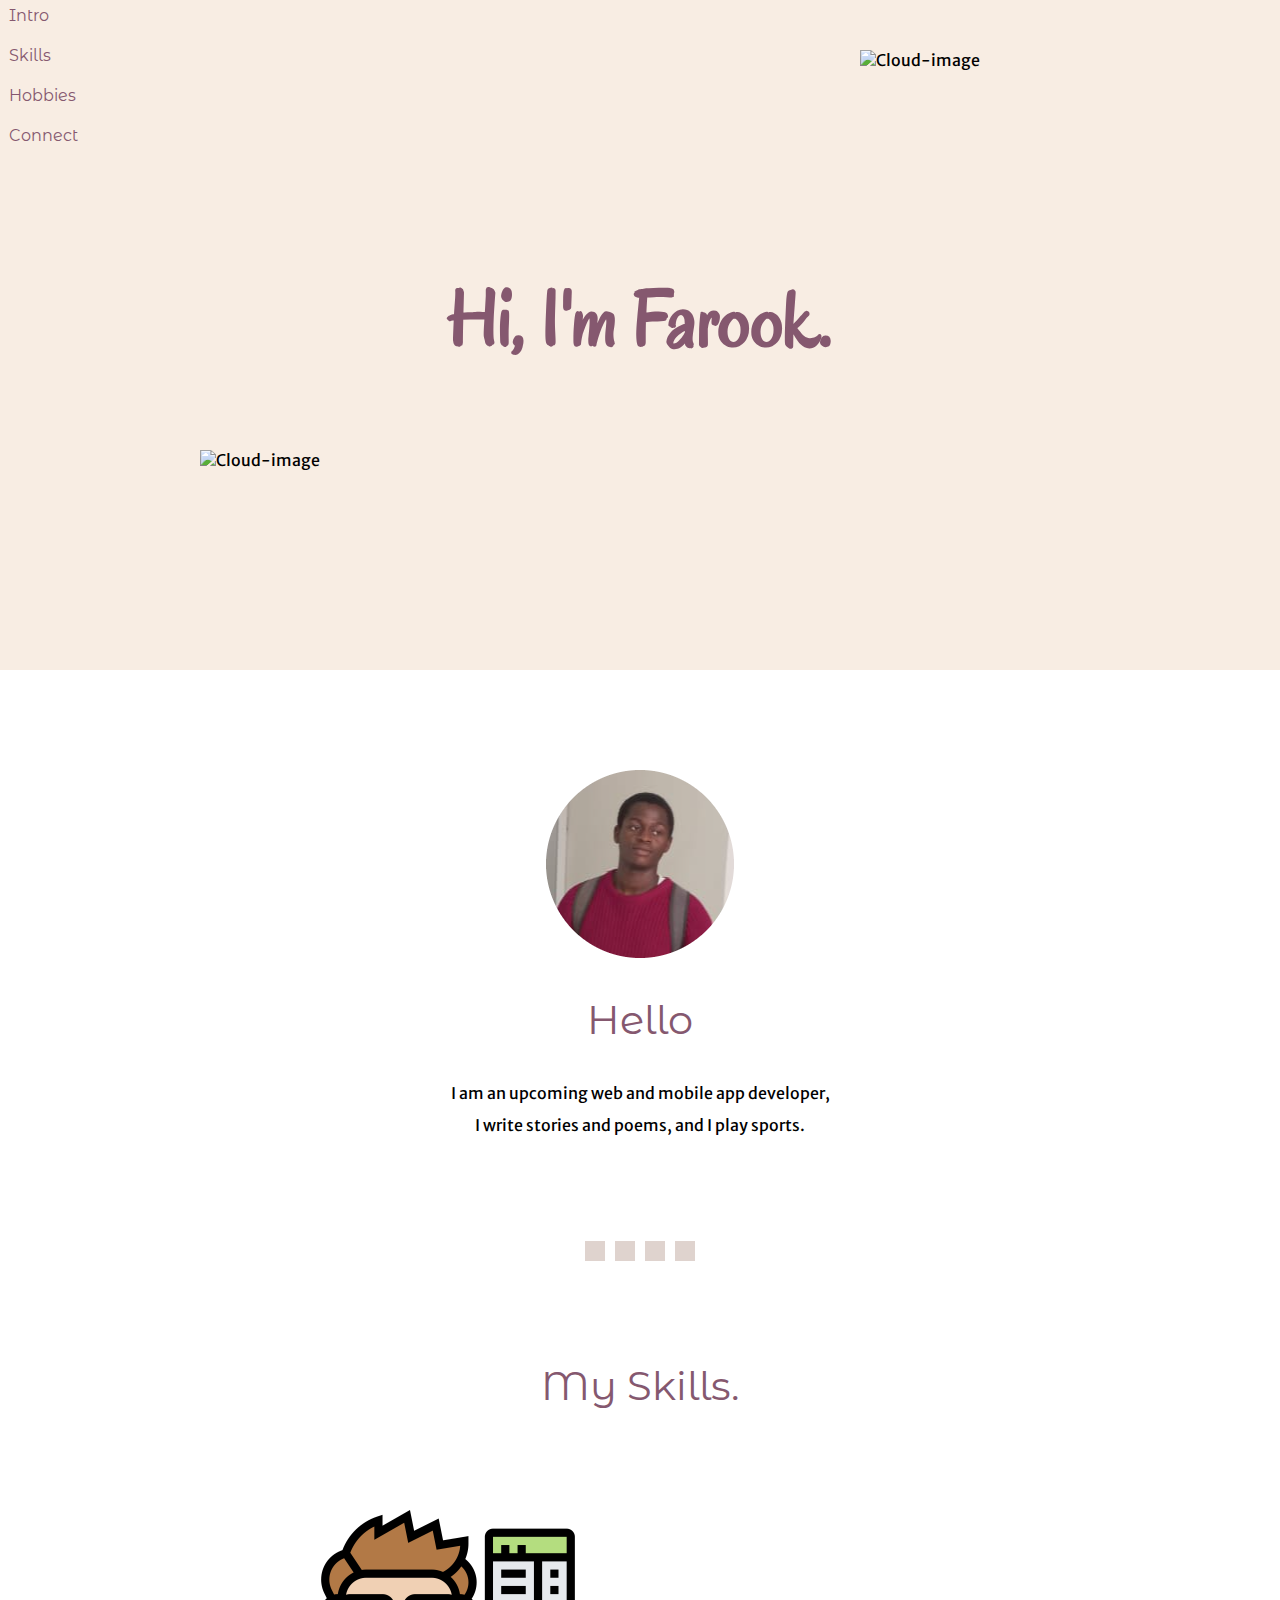
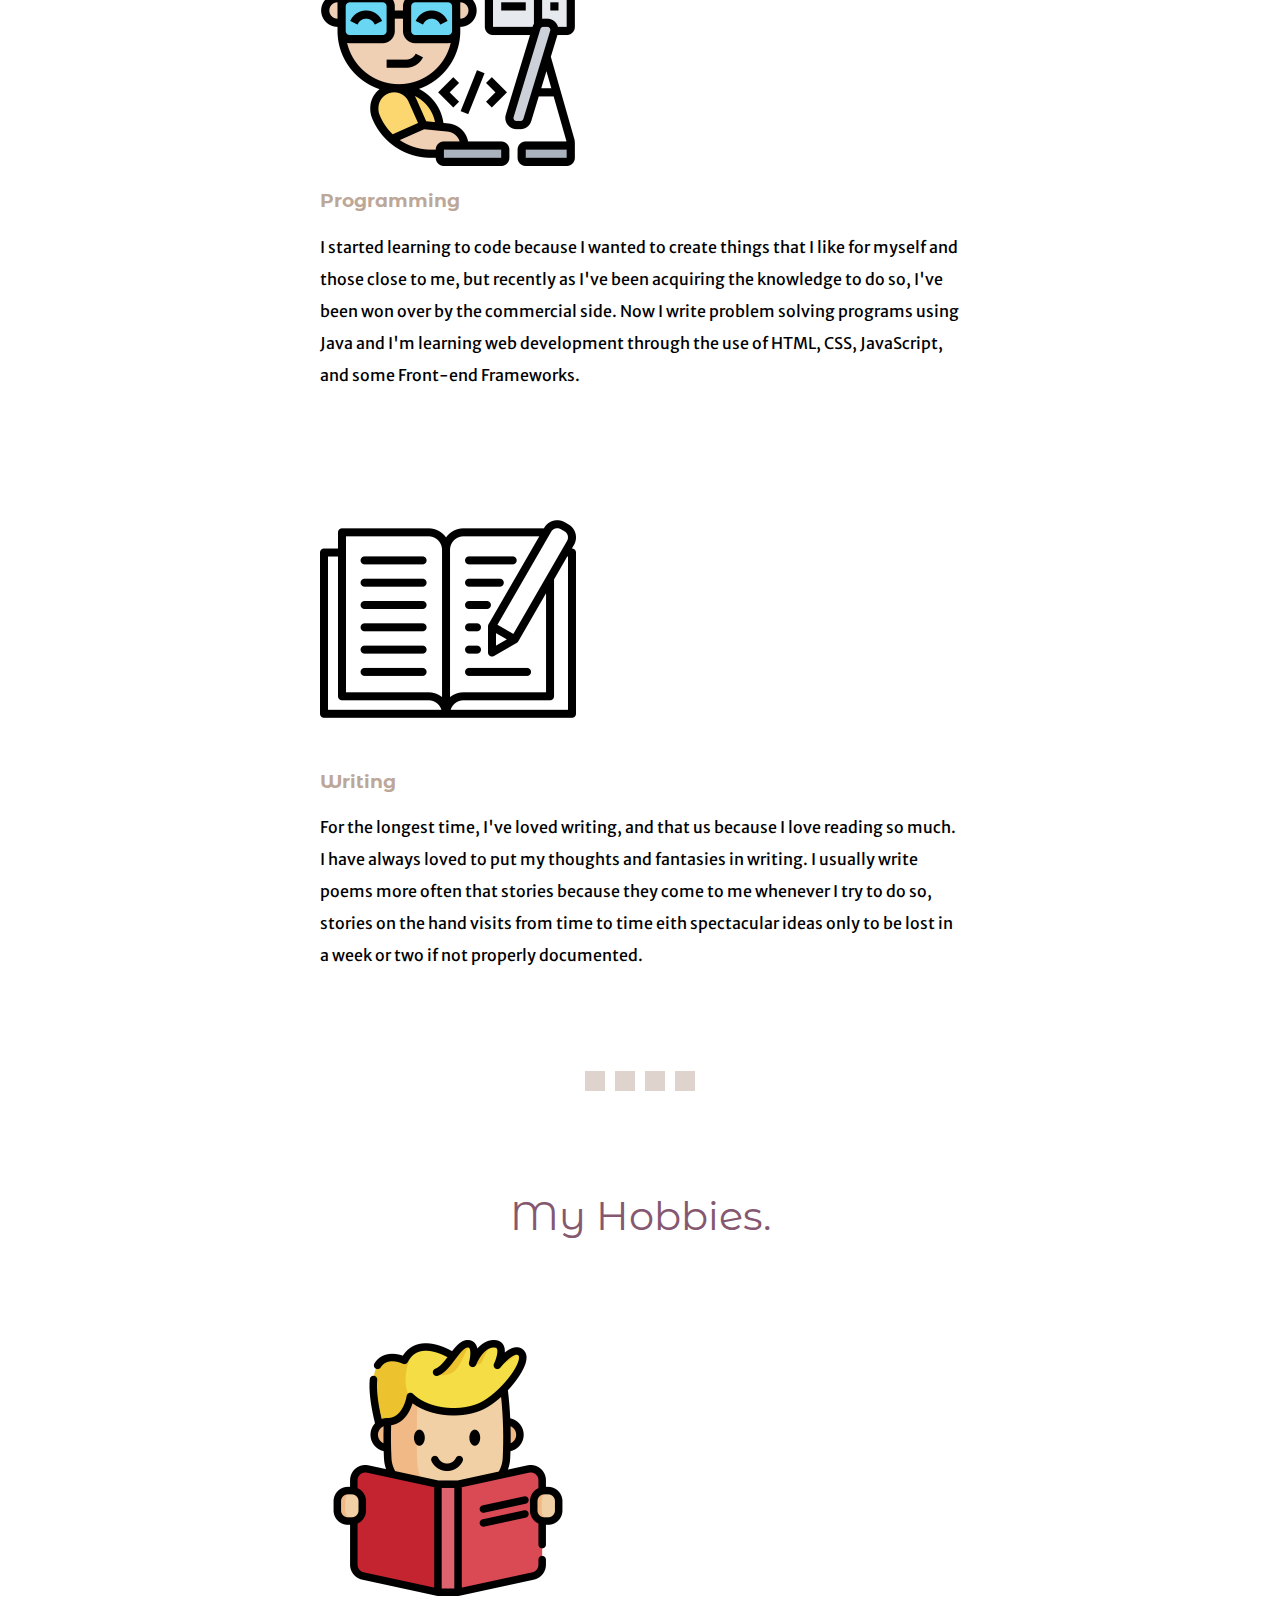
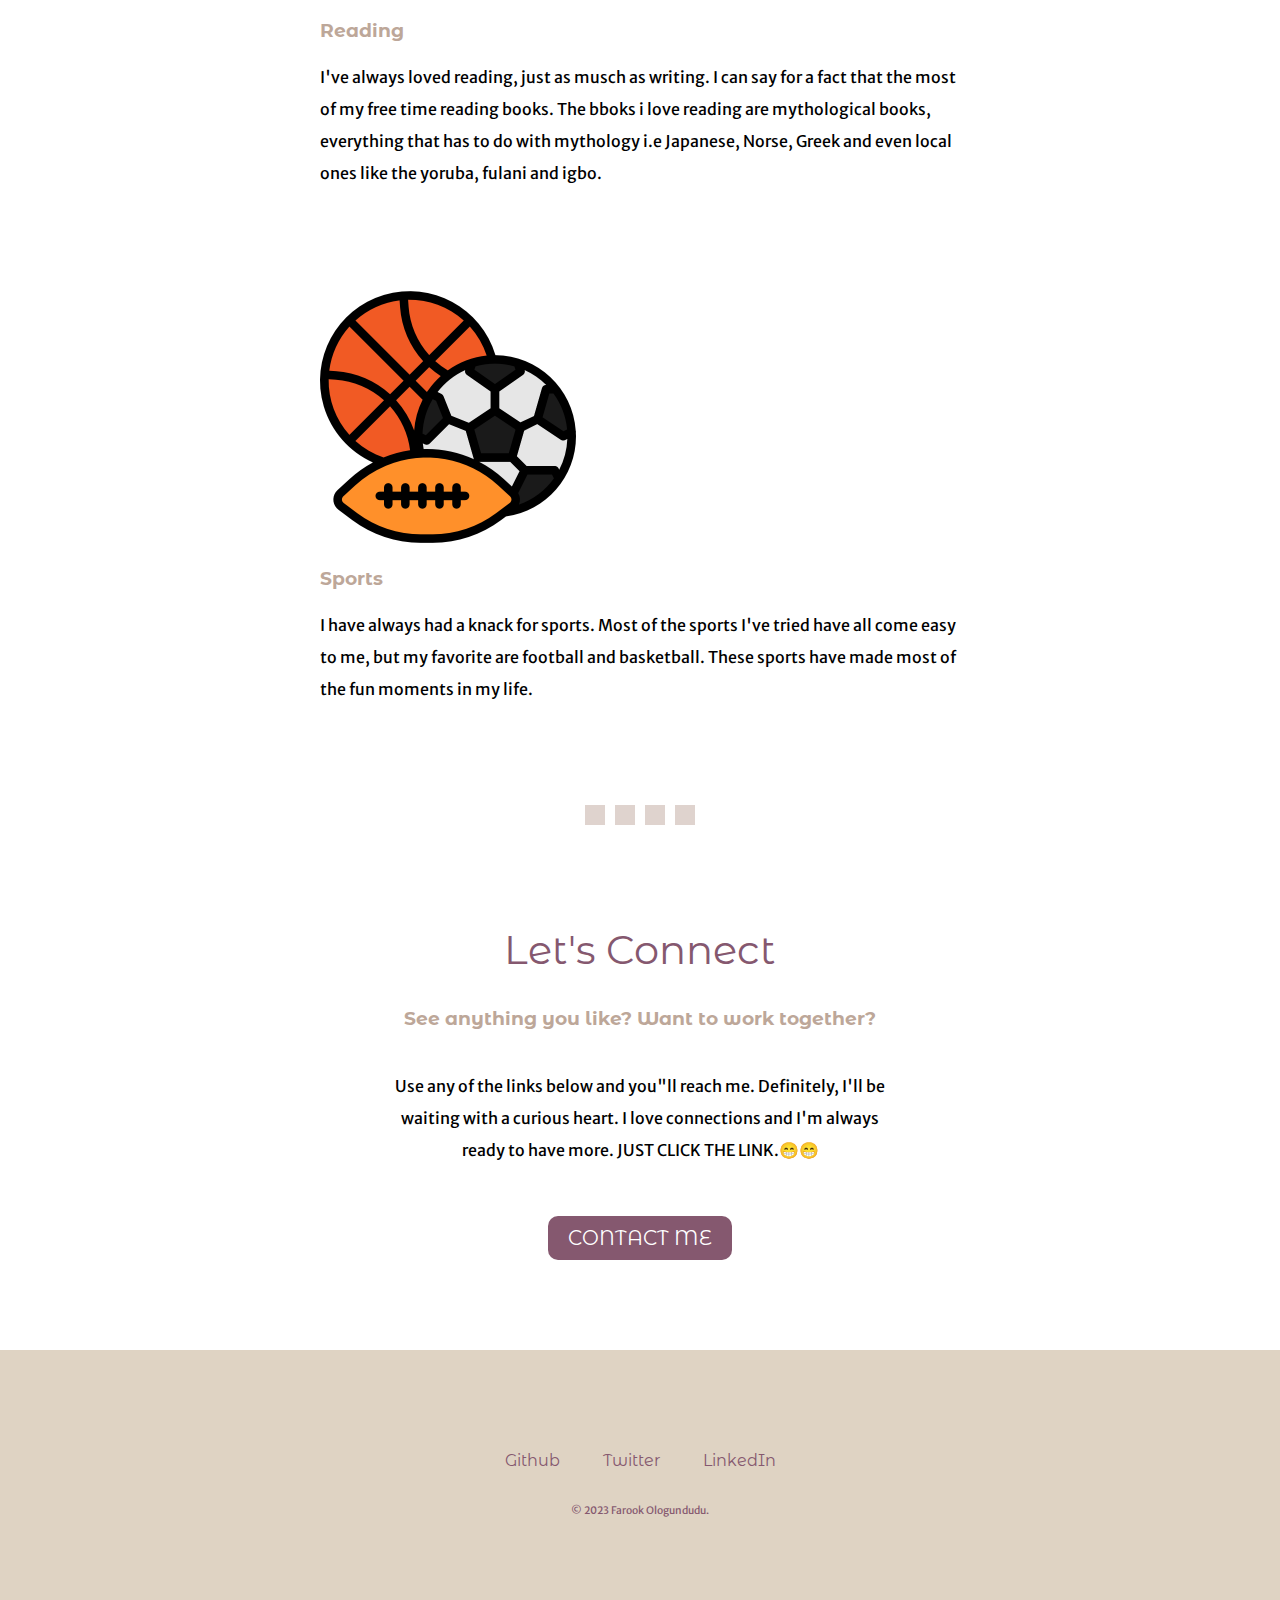
==== index.html @ b999e63a "Added initial portfolio website files" ====
<!DOCTYPE html>
<html lang="en">
    <head>
        <meta charset="UTF-8">
        <meta http-equiv="X-UA-Compatible" content="IE=edge">
        <meta name="viewport" content="width=device-width, initial-scale=1.0">
        <title>Farook's Blog</title>
        <link rel="stylesheet" href="css/styles.css">
        <link rel="icon" href="farookon.ico">
        <link rel="preconnect" href="https://fonts.googleapis.com">
        <link rel="preconnect" href="https://fonts.gstatic.com" crossorigin>
        <link href="https://fonts.googleapis.com/css2?family=Dosis:wght@300&family=Engagement&family=Fondamento:ital@0;1&family=Merriweather+Sans:wght@300&family=Montez&family=Montserrat+Alternates:ital@0;1&family=Oregano&family=Parisienne&family=Ribeye+Marrow&family=Special+Elite&family=Syncopate&display=swap" rel="stylesheet">
    </head>
    <body>

        <div class="cont_top">
            <div class="head">
                <div class="head_div">
                    <a class="link_div" href="#section-2">Intro</a><br><br>
                    <a class="link_div" href="#section-3">Skills</a><br><br>
                    <a class="link_div" href="#section-4">Hobbies</a><br><br>
                    <a class="link_div" href="#section-5">Connect</a><br>
                </div>
            </div>

            <img src="images/cloud.png" class="first_cloud" alt="Cloud-image">
            <h1 class="pro_h1">Hi, I'm Farook.</h1>
            <img src="images/cloud.png" class="bot_cloud" alt="Cloud-image">

        </div>

        <div class="cont_middle">
            <div>
                <img src="Images/my_pic_mod.png" id="section-2" alt="A picture of me">
                <h2>Hello</h2>
                <p class="description">I am an upcoming web and mobile app developer, I write stories and poems, and I play sports.</p>

            </div>
            <hr id="section-3">


            <div class="middle_skill">
                <h2>My Skills.</h2>

                <div class="row_middle">
                    <img class="programmer" src="Images/programmer.png" alt="An icon showing a programmer">
                    <h3>Programming</h3>
                    <p>I started learning to code because I wanted to create things that I like for myself and those close to me, but recently as I've been
                    acquiring the knowledge to do so, I've been won over by the commercial side. Now I write problem solving programs using 
                    Java and I'm learning web development through the use of HTML, CSS, JavaScript, and some Front-end Frameworks.
                    </p>
                </div>

                <div class="row_middle">
                    <img class="writer" src="Images/writing.png" alt="An icon showing a book that is being written on">
                    <h3>Writing</h3>
                    <p>For the longest time, I've loved writing, and that us because I love reading so much. I have always loved to put my
                     thoughts and fantasies in writing. I usually write poems more often that stories because they come to me 
                    whenever I try to do so, stories on the hand visits from time to time eith spectacular ideas only to be lost in
                     a week or two if not properly documented.
                    </p>
                </div>

            </div>
            <hr id="section-4">

            <div class="Hobby_div">
                <h2>My Hobbies.</h2>
                <div class="row_middle">
                    <img class="reader" src="Images/read.png" alt="An icon showing a book that is being written on">
                    <h3>Reading</h3>
                    <p>I've always loved reading, just as musch as writing. I can say for a fact that the most of my free time
                        reading books. The bboks i love reading are mythological books, everything that has to do with 
                        mythology i.e Japanese, Norse, Greek and even local ones like the yoruba, fulani and igbo.
                    </p>
                </div>

                <div class="row_middle">
                    <img class="sports" src="Images/sports.png" alt="An icon showing a book that is being written on">
                    <h3>Sports</h3>
                    <p>I have always had a knack for sports. Most of the sports I've tried have all come easy to me,
                         but my favorite are football and basketball. These sports have made most of the fun moments in my life.
                    </p>
                </div>

            </div>
            <hr id="section-5">

            <div>
                <h2>Let's Connect</h2>
                <h3>See anything you like? Want to work together?</h3>
                <p class="info_con">Use any of the links below and you"ll reach me. Definitely, I'll be waiting with a curious heart. I love connections and 
                    I'm always ready to have more. JUST CLICK THE LINK.&#128513;&#128513;
                </p>
                <a class="contact_button" href="contactdeets.html">CONTACT ME</a>

            </div>

        </div>
          
          
        <div class="cont_bottom">
            <a class="footer-link" href="https://github.com/Masutarafu">Github</a>
            <a class="footer-link" href="https://twitter.com/TYR0E?t=1bFnTItRWXxbccPmBjtfaQ&s=09">Twitter</a>
            <a class="footer-link" href="https://www.linkedin.com/in/farook-ologundudu-171b4a221">LinkedIn</a>
            <p class="bottom_text">© 2023 Farook Ologundudu.</p>

        </div>
          
        
    </body>
</html>
---- css/styles.css ----
body{ 
    /* background-color: lightgreen; */
    margin: 0;
    text-align: center;
    font-family: 'Merriweather Sans', serif;
}
h1{
    color: #85586F;
    margin: 140px auto 0 auto;
    font-family: 'Oregano', cursive;
    font-size: 5rem;
    line-height: 2;
}
h2{
    color: #85586F;
    font-family: 'Montserrat Alternates', sans-serif;
    font-size: 2.5rem;
    font-weight: normal;
}
h3{
    color: #bda799;
    font-family: 'Montserrat Alternates', sans-serif;
}
a{
    text-decoration: none;
    color: #85586F;
    font-family: 'Montserrat Alternates', sans-serif;
    margin: 10px 20px;
}
a:hover {
    /* color: #85586F; */
    text-decoration: underline;
    transition: 900ms;
}
p{
    line-height: 2;
}
hr{
    /* border-style: ; */
    border: dashed #DFD3CE 10px;
    width: 7%;
    margin: 100px auto;
}

.head{
    background-color: #F8EDE3;
    display: block;
    height: 155px;
    width: 90px;
    position: fixed;
    top: 0;
    /* left: 40%; */
    border-bottom-right-radius: 20px;
    text-align: left;
}
.head_div{
    background-color: #F8EDE3;
    display: block; 
    border-radius: 20%;
    width: 100%;
    position: relative;
    top: 3%;
}
.link_div{
    margin: 0 9px;
}

.cont_top{
    /* margin-bottom: 0px; */
    background-color: #F8EDE3;
    position: relative;
    padding-top: 100px;
}
.cont_middle{
    margin: 100px 0;
}
.cont_bottom{
    background-color: #DFD3C3;
    padding: 100px 0 60px;

}
.row_middle{
    width: 50%;
    margin: 100px auto 100px auto;
    text-align: left;
}
.pro{
    text-decoration: underline;
}
.pro_h1{
    padding-bottom: 270px;
}
.description{
    width: 30%;
    margin: auto;
}
p{
    line-height: 2;
}
.first_cloud{
    position: absolute;
    right: 300px;
    top: 50px;
}
.bot_cloud{
    position: absolute;
    left: 200px;
    bottom: 200px;
}
.programmer{
    width: 40%;
}
.writer{
    width: 40%;
}
.reader{
    width: 40%;
}
.sports{
    width: 40%;   
}
.info_con{
    width: 40%;
    margin: 40px auto 60px;
}
.contact_button {
    -webkit-border-radius: 10;
    -moz-border-radius: 10;
    border-radius: 10px;
    font-family: 'Montserrat Alternates', sans-serif;
    color: #ffffff;
    font-size: 20px;
    background: #85586F;
    padding: 10px 20px 10px 20px;
    text-decoration: none;
    border: 0;
  }

.bottom_text{
    color: #85586F;
    font-size: 0.65rem;
    padding: 20px 0;
}
.contact_body{
    background-color: #F8EDE3;
}
.contact_h1{
        color: #85586F;
        margin: 100px auto 0 auto;
        font-family: 'Oregano', cursive;
        font-size: 3.5rem;
        line-height: 2;
        width: 60%;
}
.contact_li{
    list-style-type: none;
    color: #a88a76;
    font-family: 'Montserrat Alternates', sans-serif;
}
.contact_form{
    list-style-type: none;
    color: #a88a76;
    font-family: 'Montserrat Alternates', sans-serif;
    /* font-size: 1rem; */
}
.contact_boxes{
    border: 0;
    border-top-left-radius: 30px;
    border-bottom-right-radius: 30px;
}
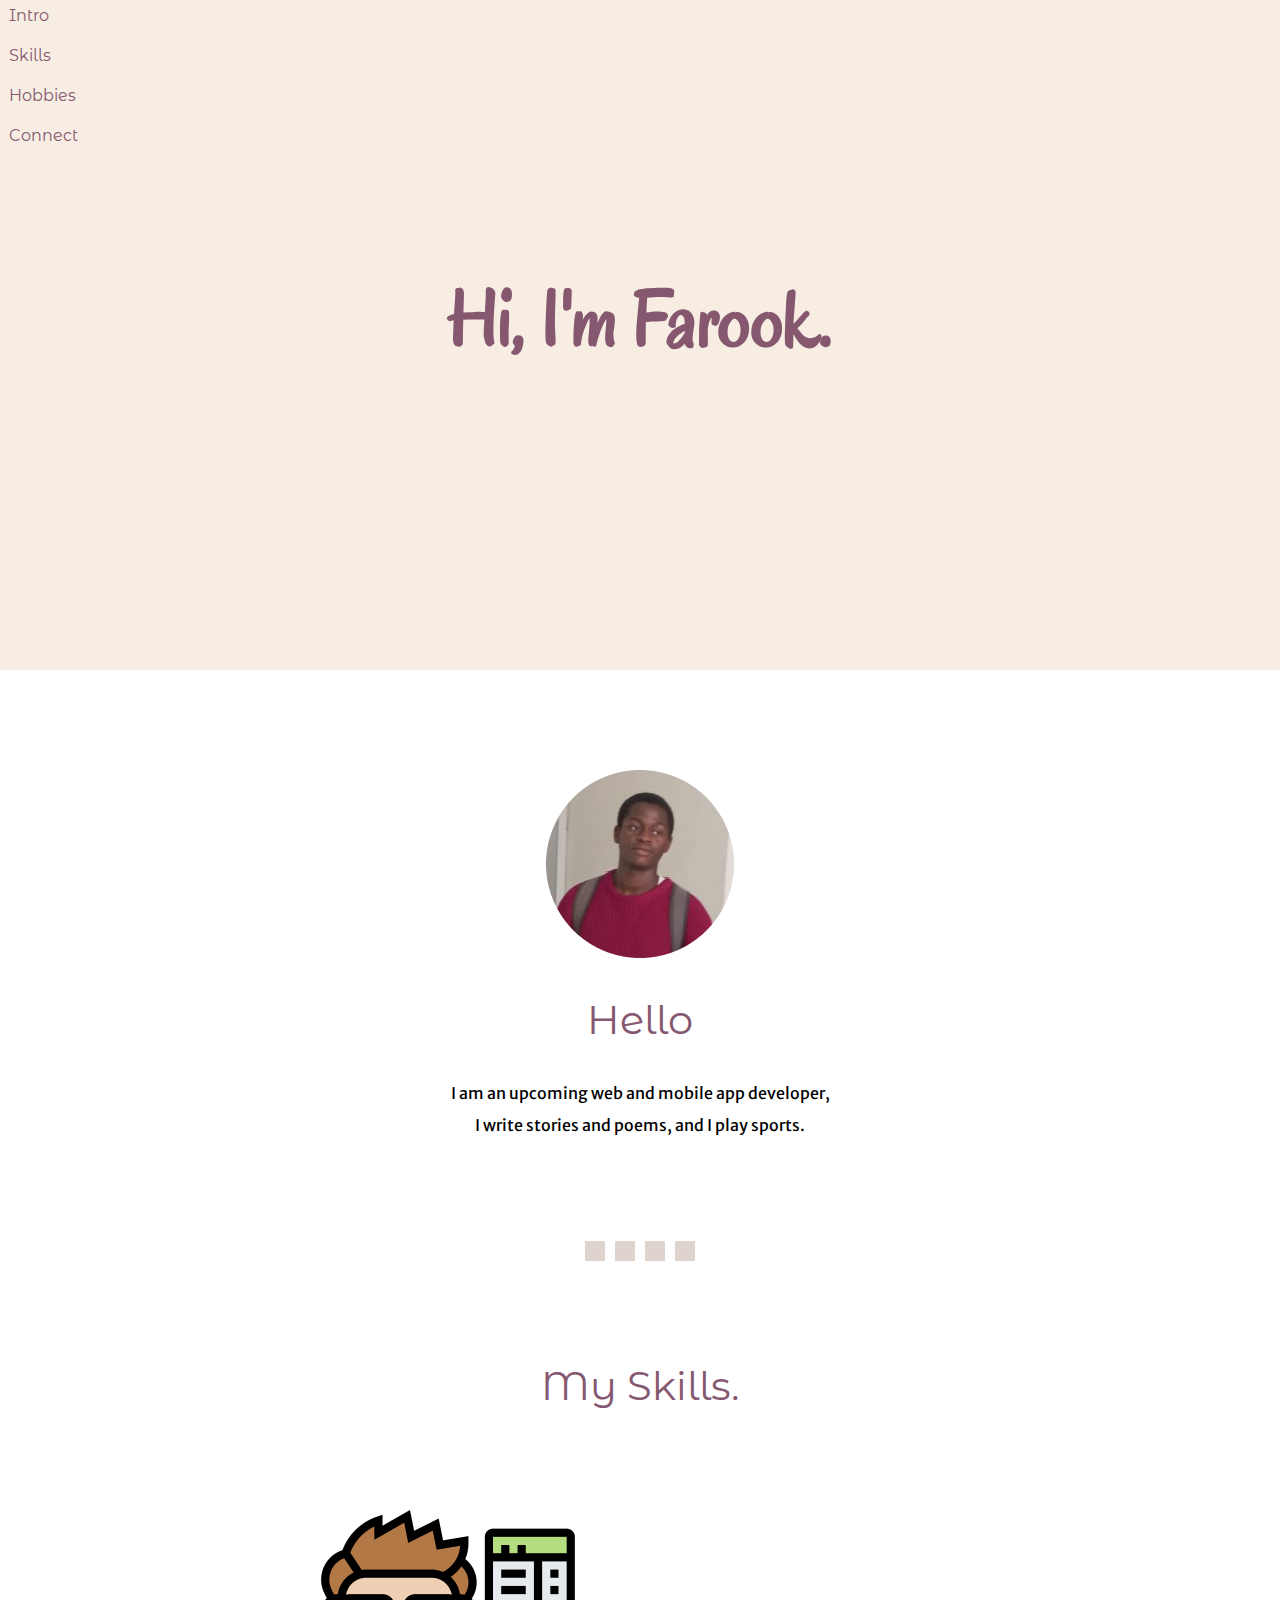
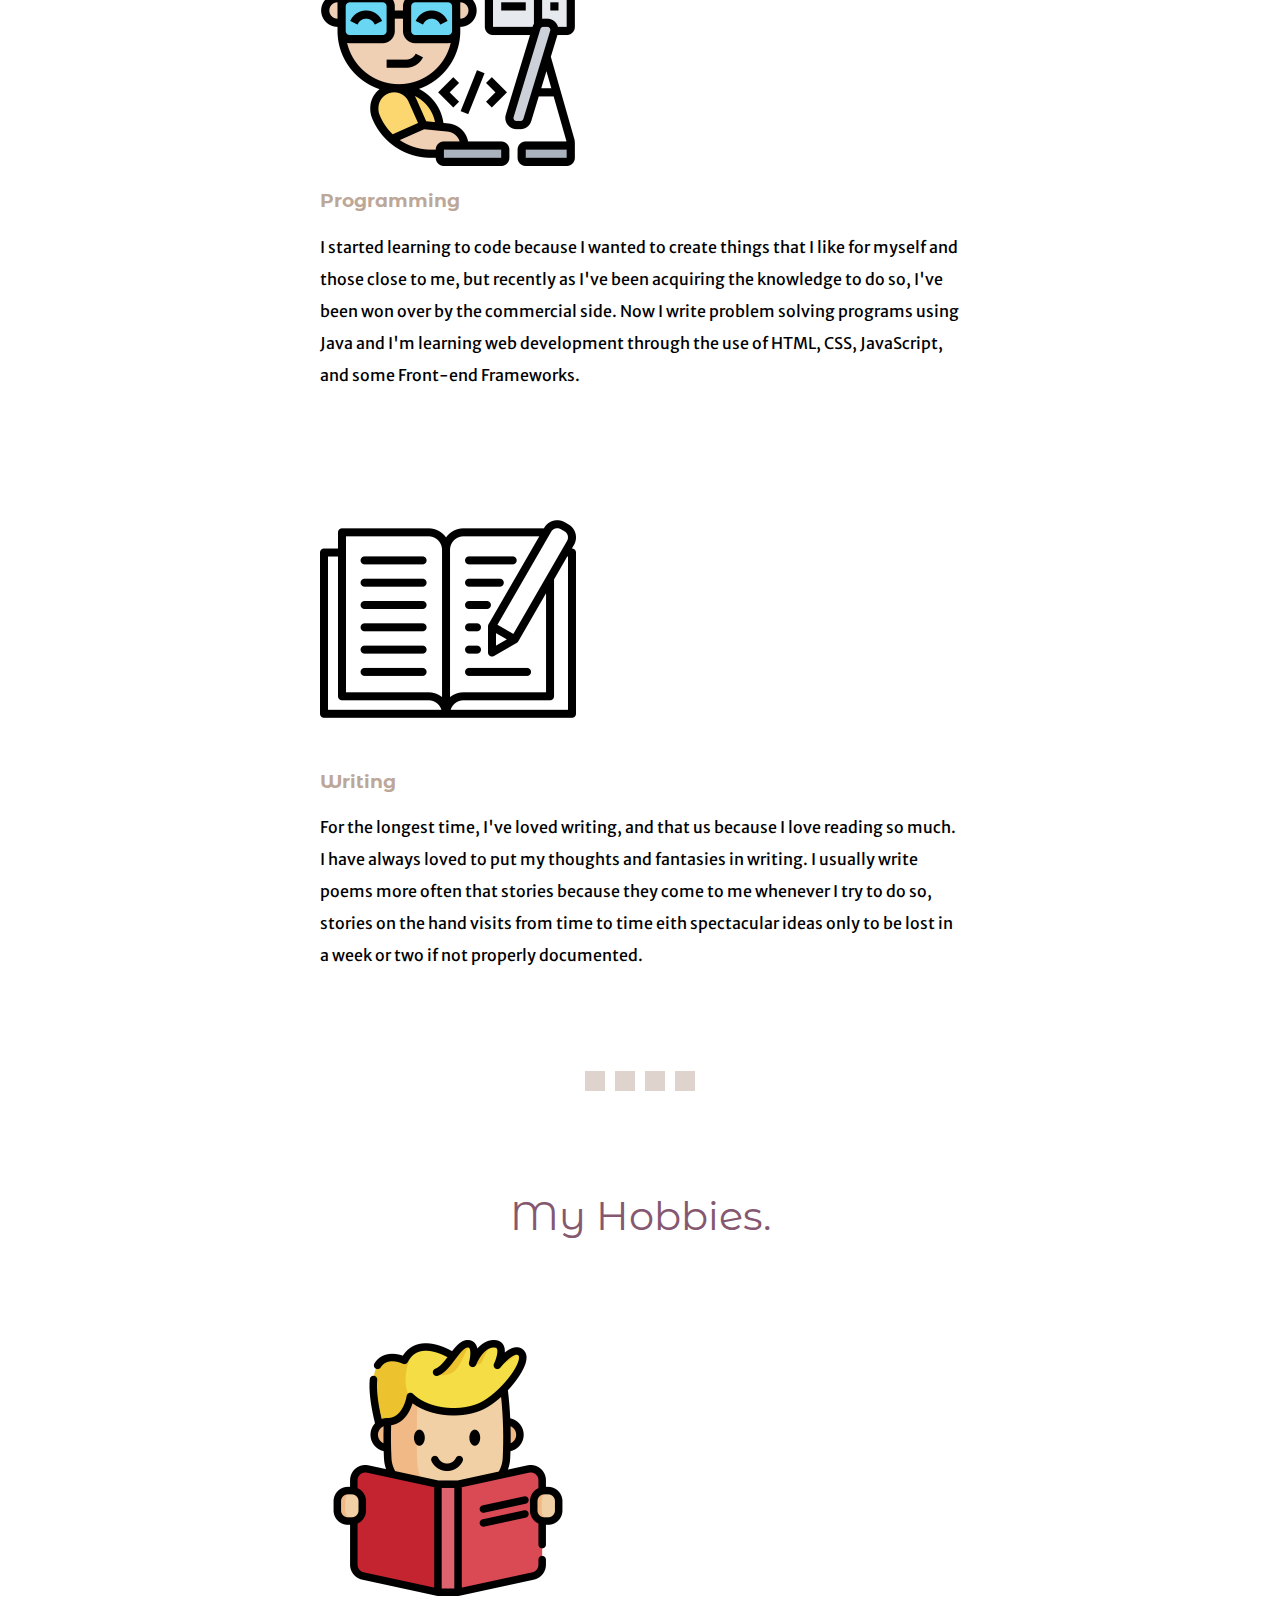
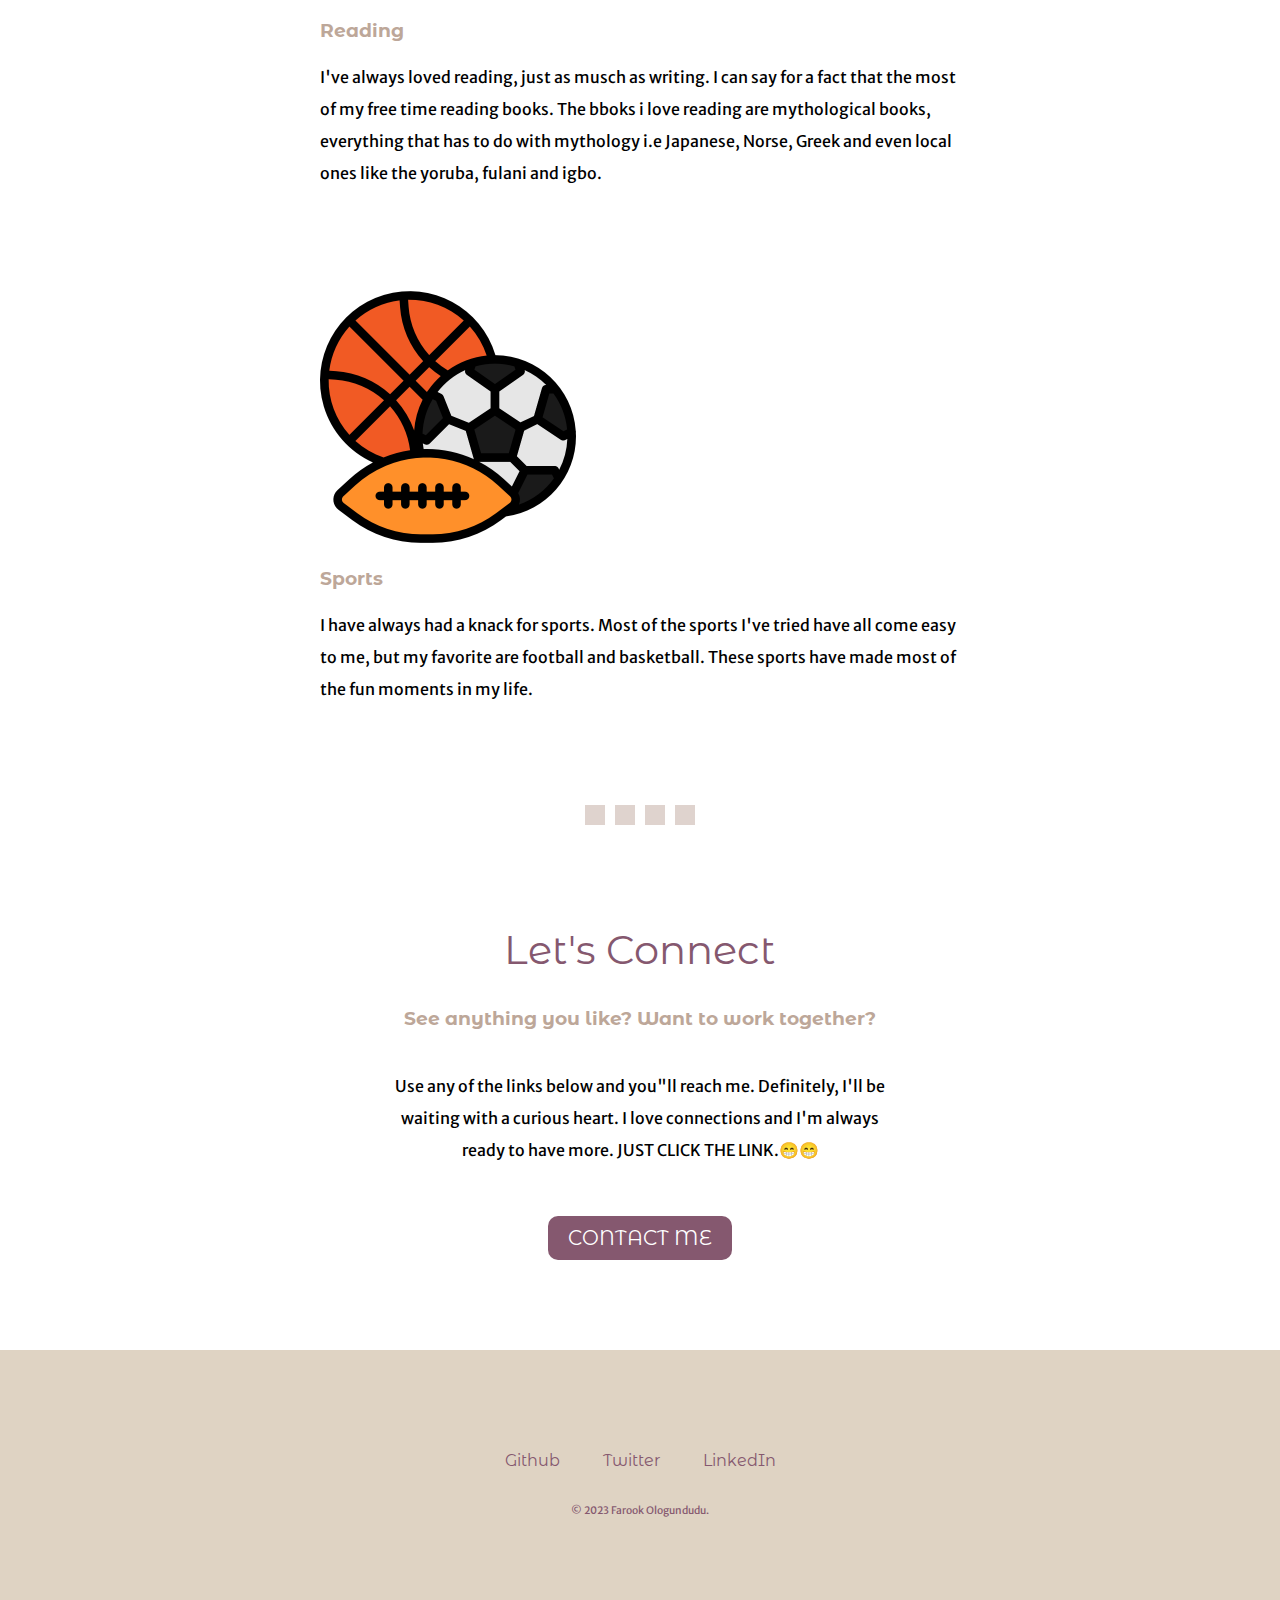
==== commit 54430dc7: "Update test" ====
--- a/index.html
+++ b/index.html
@@ -23,10 +23,10 @@
                 </div>
             </div>
 
-            <img src="images/cloud.png" class="first_cloud" alt="Cloud-image">
+<!--             <img src="images/cloud.png" class="first_cloud" alt="Cloud-image"> -->
             <h1 class="pro_h1">Hi, I'm Farook.</h1>
-            <img src="images/cloud.png" class="bot_cloud" alt="Cloud-image">
-
+<!--             <img src="images/cloud.png" class="bot_cloud" alt="Cloud-image">
+ -->
         </div>
 
         <div class="cont_middle">
@@ -109,4 +109,4 @@
           
         
     </body>
-</html>+</html>
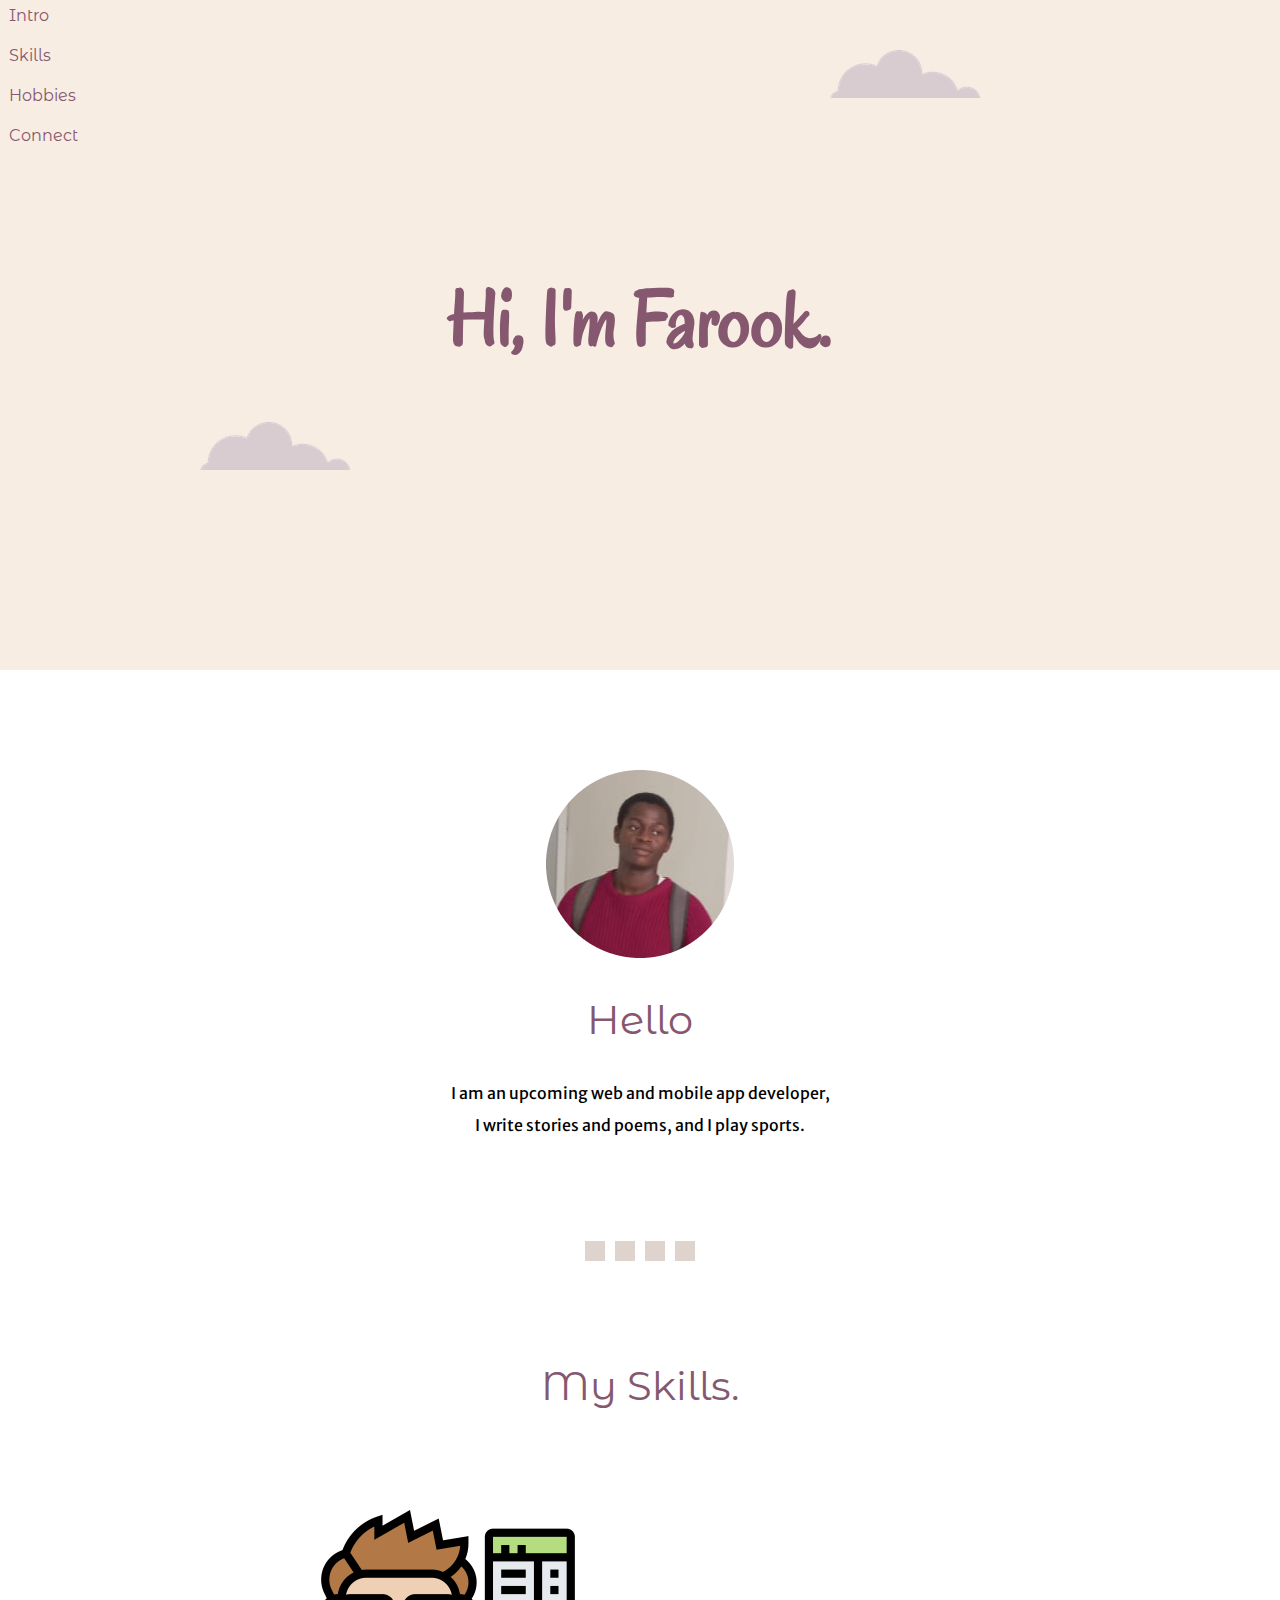
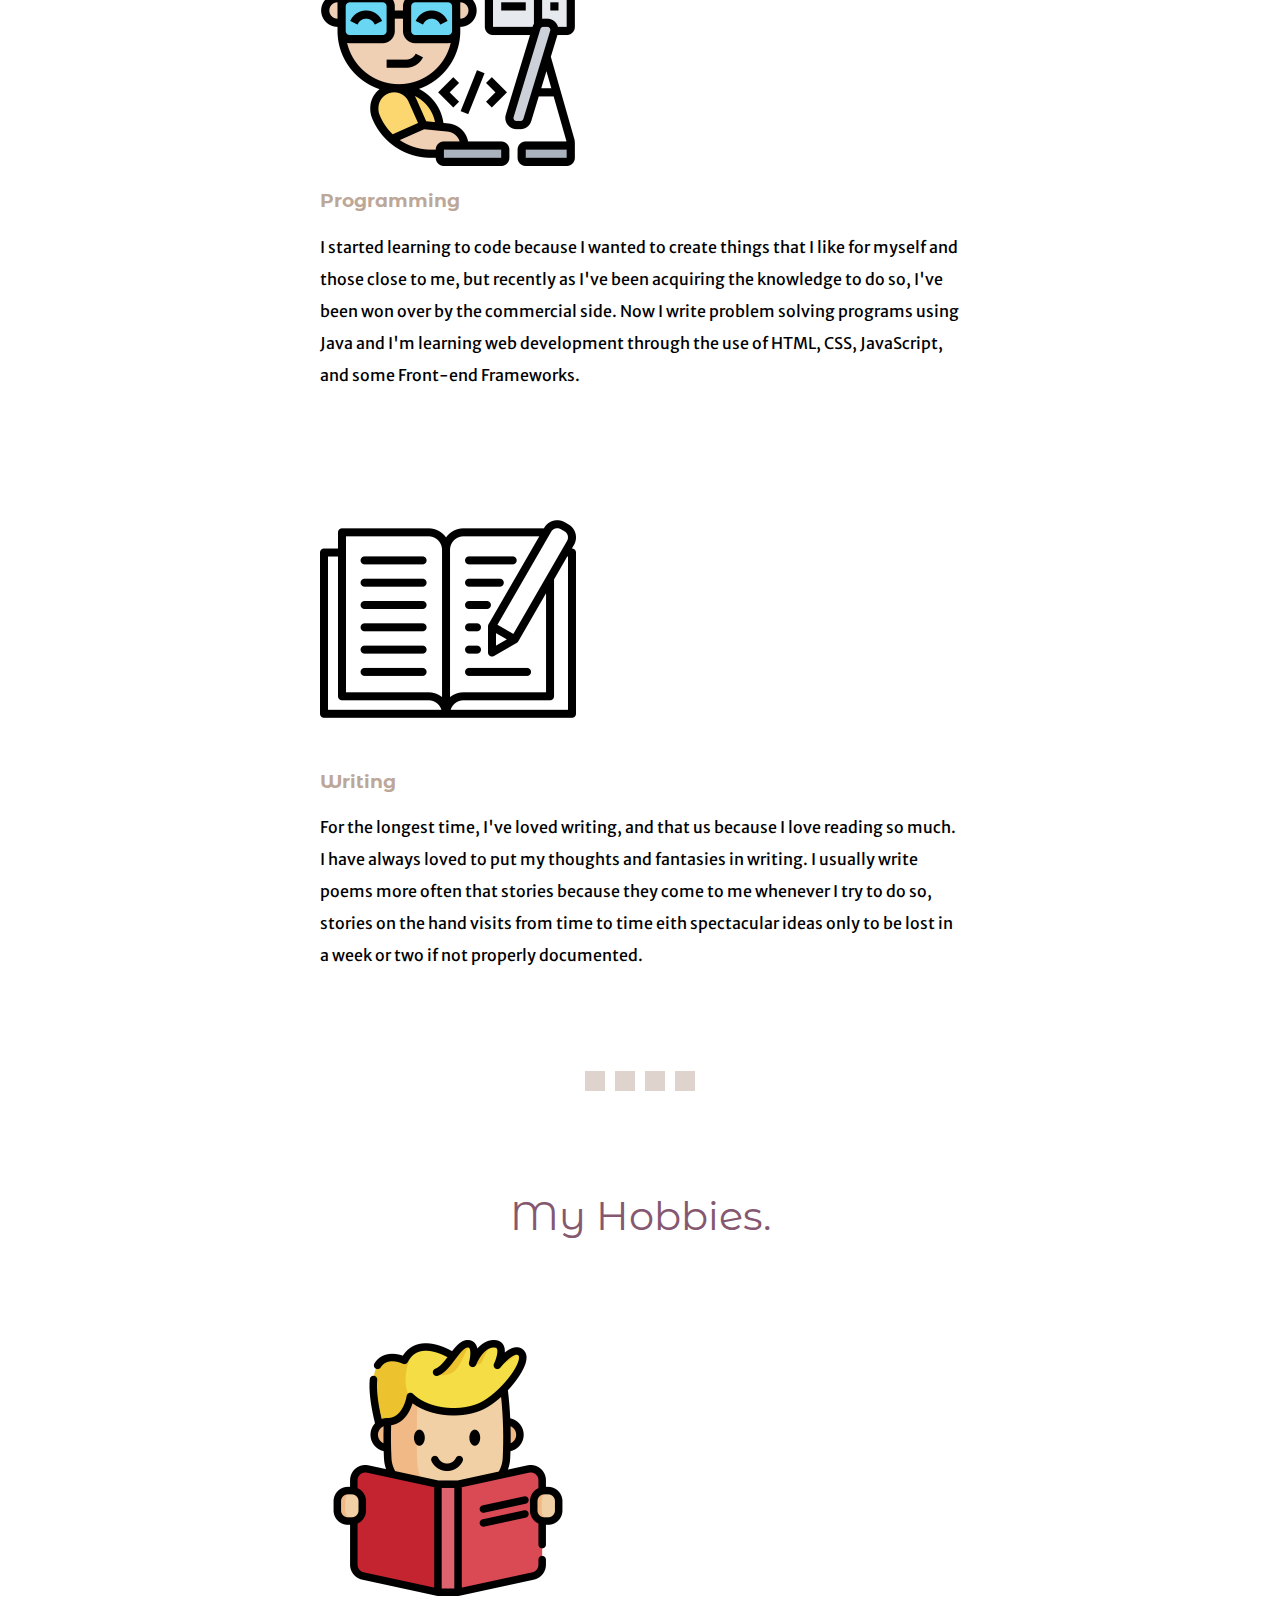
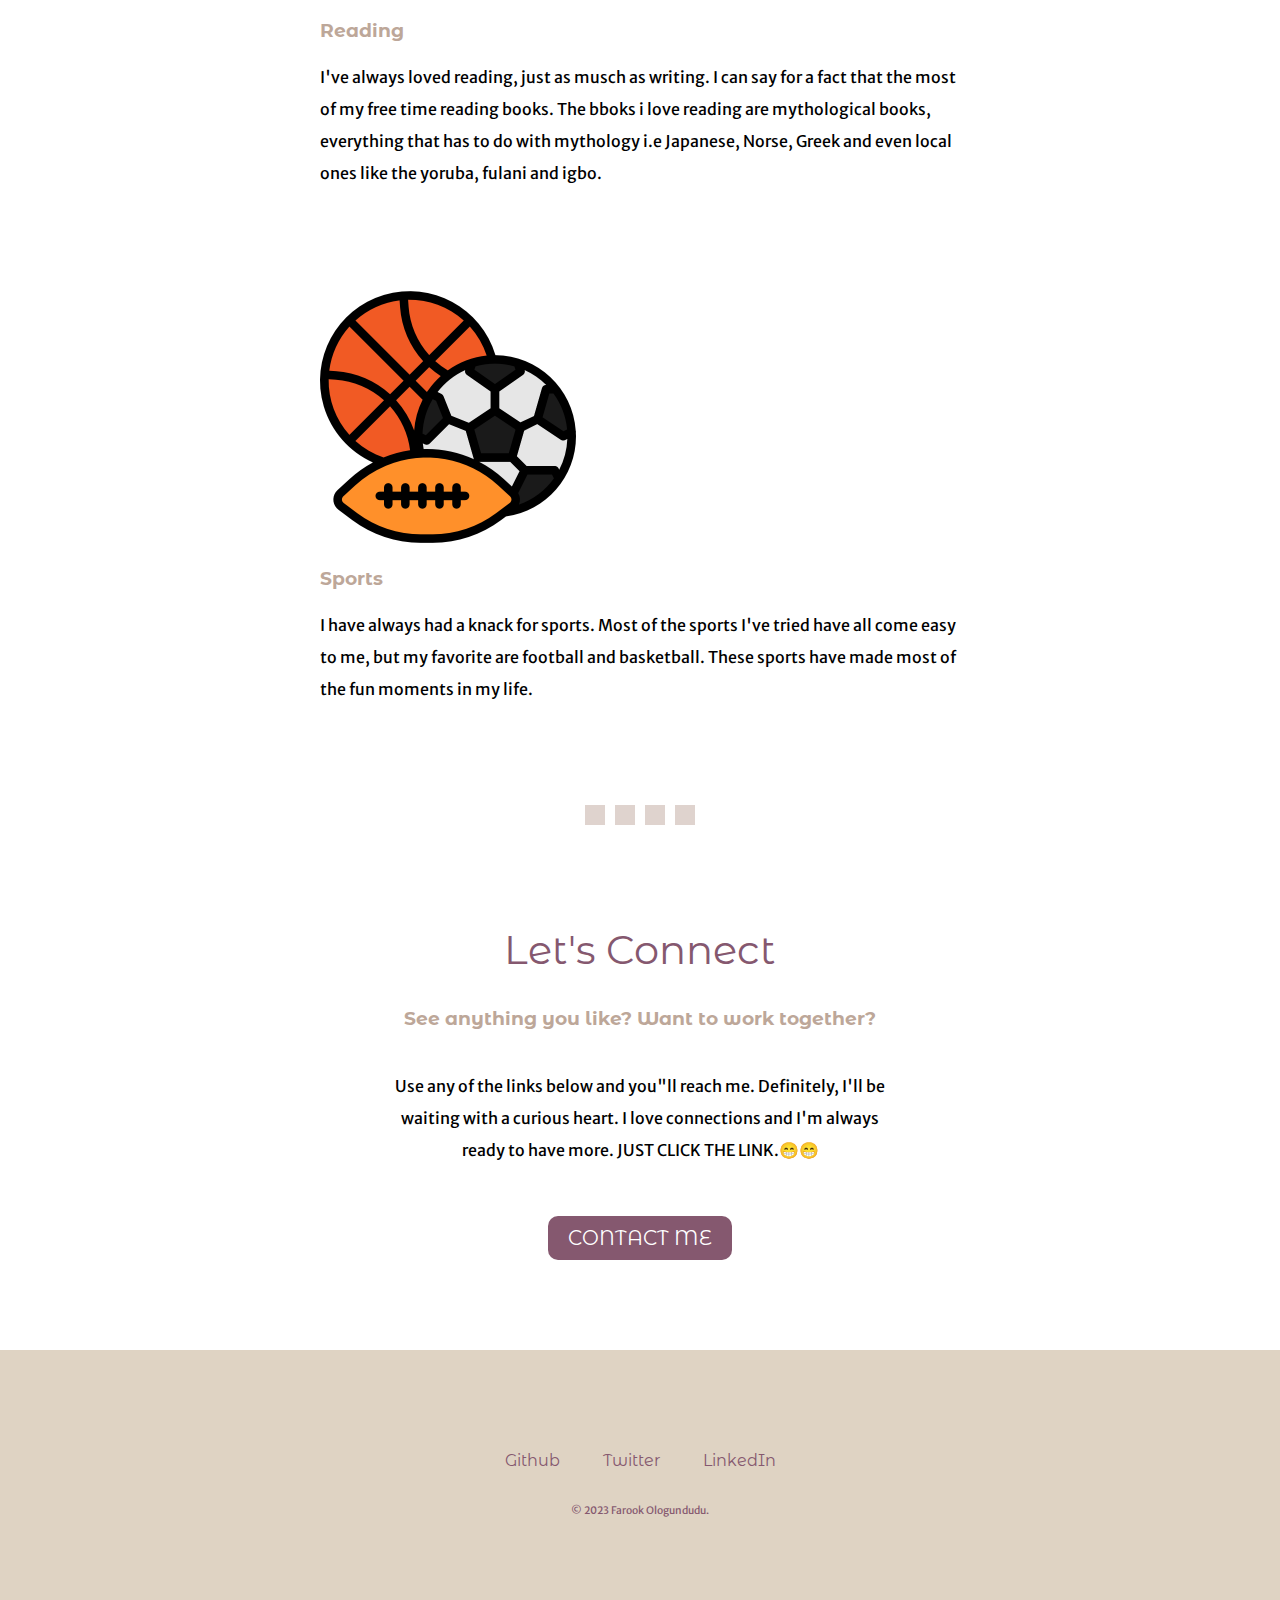
==== commit 005ec7bc: "Update re-test" ====
--- a/index.html
+++ b/index.html
@@ -23,10 +23,10 @@
                 </div>
             </div>
 
-<!--             <img src="images/cloud.png" class="first_cloud" alt="Cloud-image"> -->
+            <img src="Images/cloud.png" class="first_cloud" alt="Cloud-image">
             <h1 class="pro_h1">Hi, I'm Farook.</h1>
-<!--             <img src="images/cloud.png" class="bot_cloud" alt="Cloud-image">
- -->
+            <img src="Images/cloud.png" class="bot_cloud" alt="Cloud-image">
+
         </div>
 
         <div class="cont_middle">
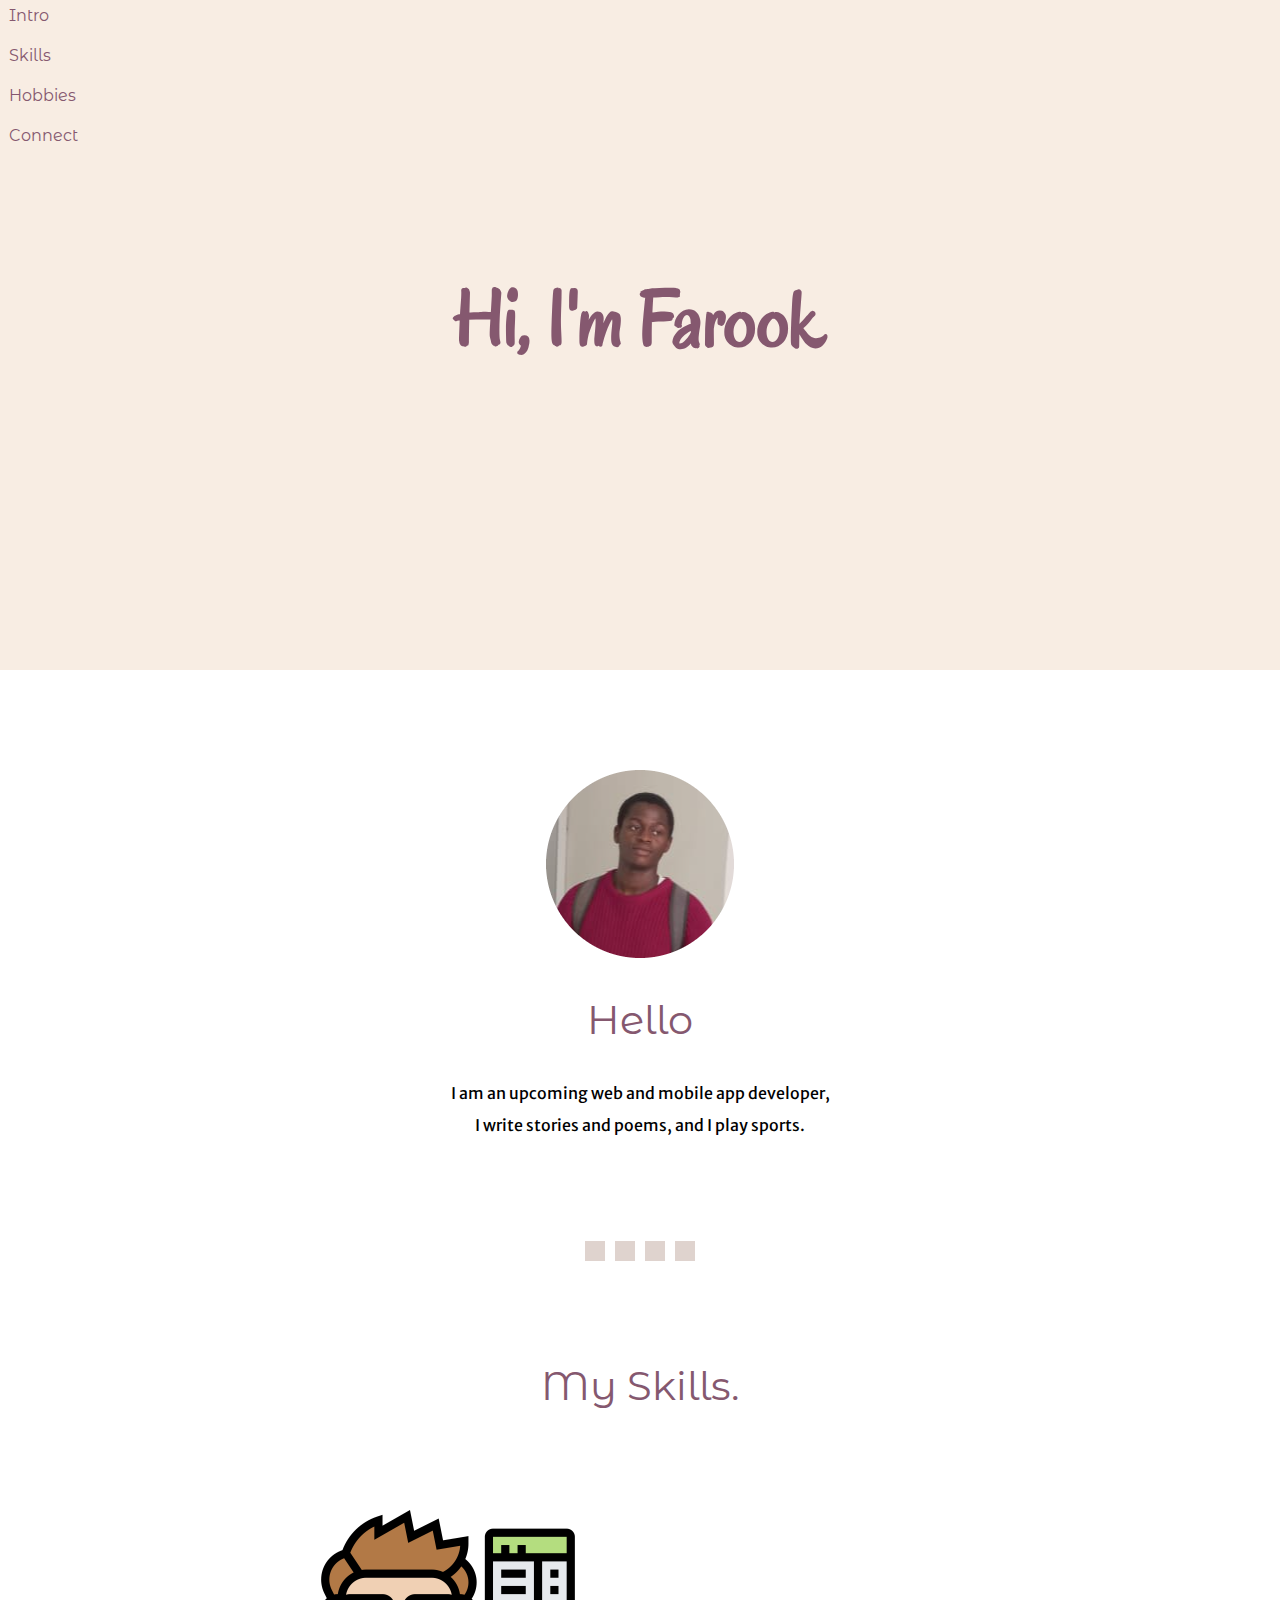
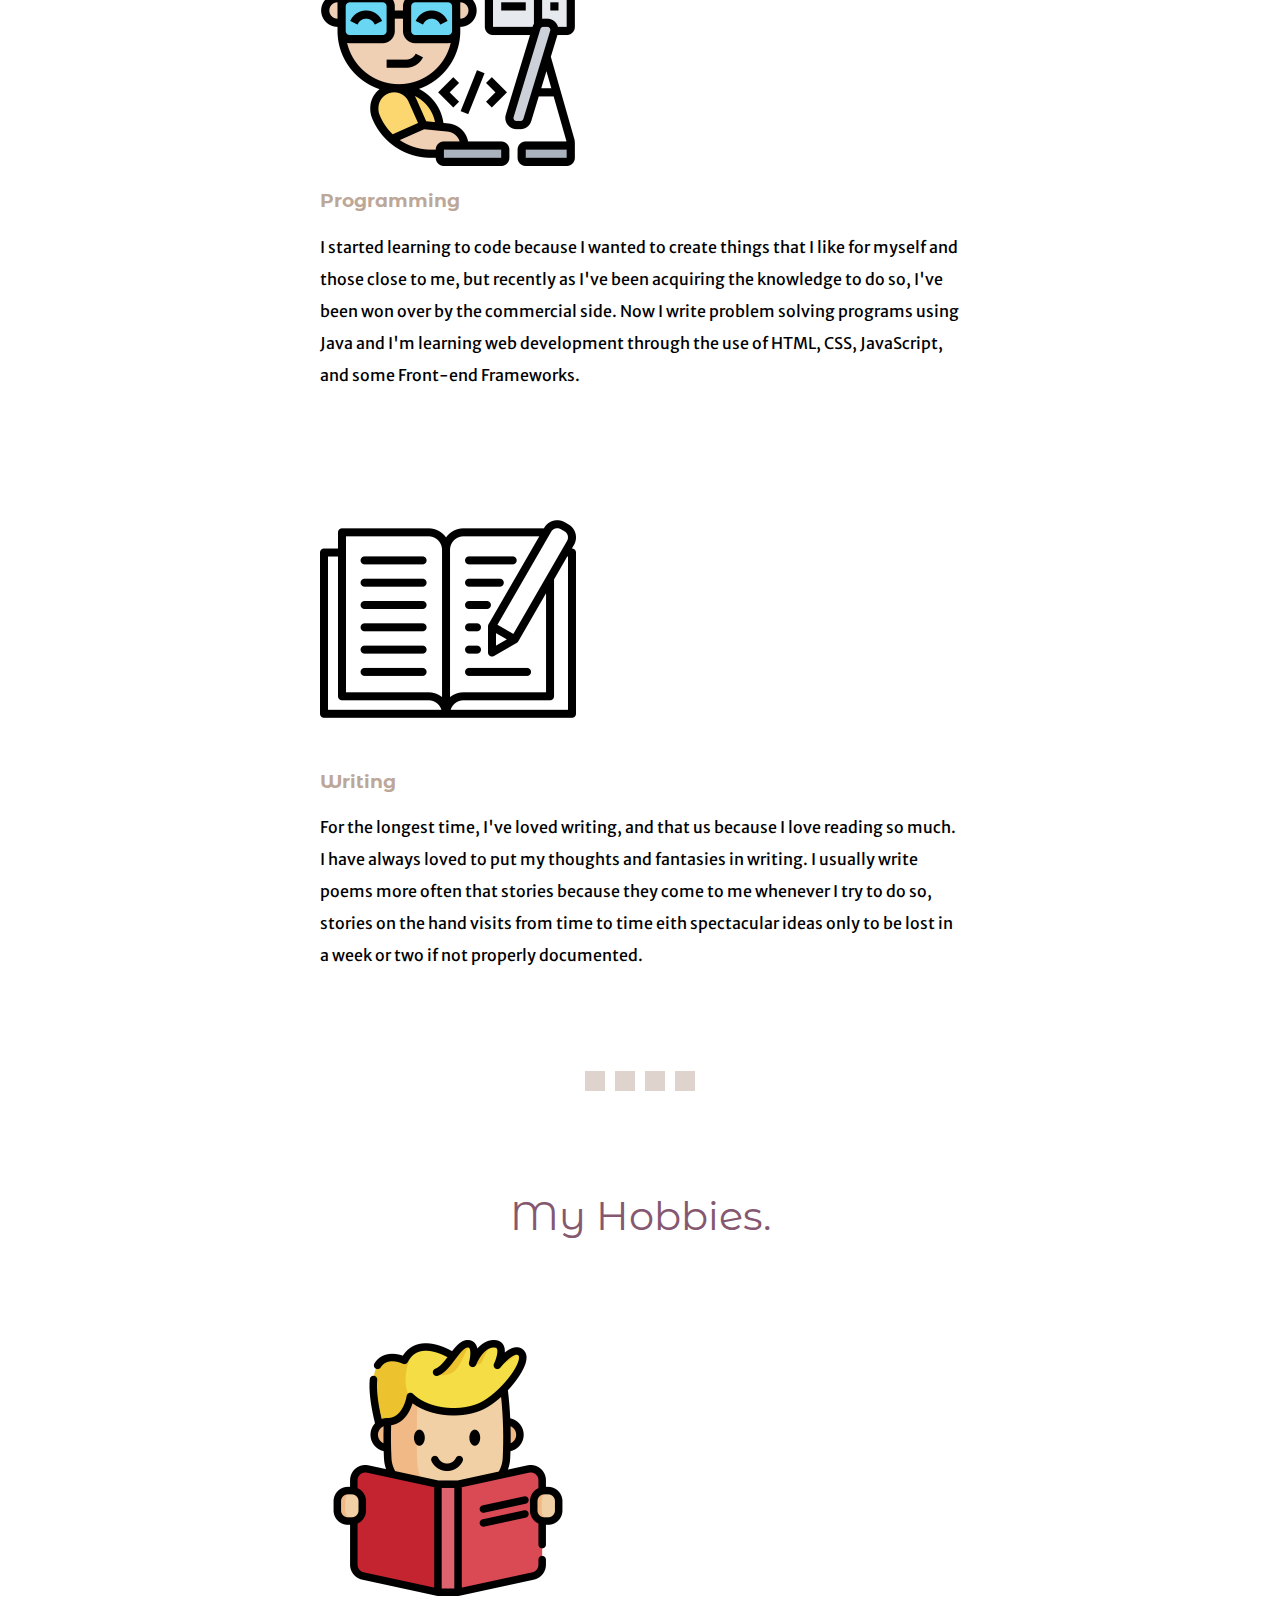
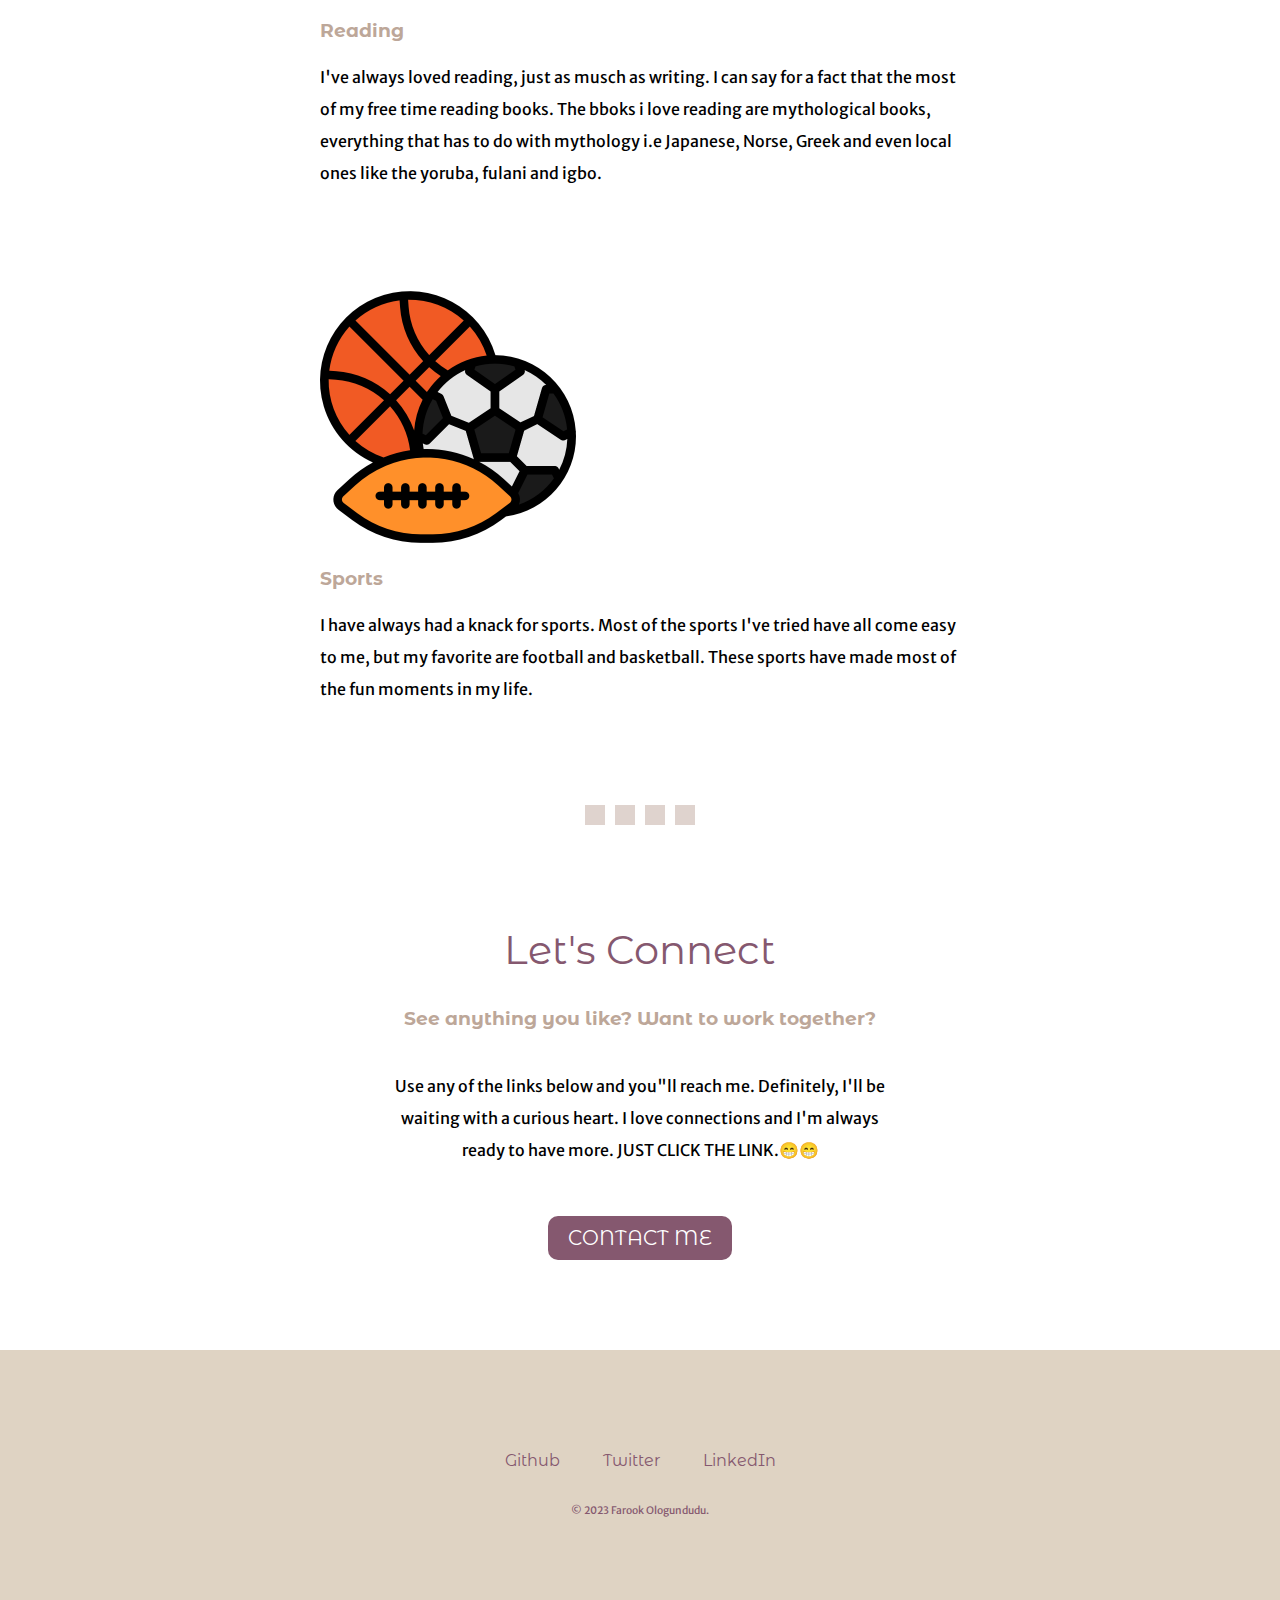
==== commit 72004062: "Update 2" ====
--- a/index.html
+++ b/index.html
@@ -4,7 +4,7 @@
         <meta charset="UTF-8">
         <meta http-equiv="X-UA-Compatible" content="IE=edge">
         <meta name="viewport" content="width=device-width, initial-scale=1.0">
-        <title>Farook's Blog</title>
+        <title>Farook's Website</title>
         <link rel="stylesheet" href="css/styles.css">
         <link rel="icon" href="farookon.ico">
         <link rel="preconnect" href="https://fonts.googleapis.com">
@@ -23,9 +23,9 @@
                 </div>
             </div>
 
-            <img src="Images/cloud.png" class="first_cloud" alt="Cloud-image">
-            <h1 class="pro_h1">Hi, I'm Farook.</h1>
-            <img src="Images/cloud.png" class="bot_cloud" alt="Cloud-image">
+<!--             <img src="Images/cloud.png" class="first_cloud" alt="Cloud-image"> -->
+            <h1 class="pro_h1">Hi, I'm Farook</h1>
+<!--             <img src="Images/cloud.png" class="bot_cloud" alt="Cloud-image"> -->
 
         </div>
 
